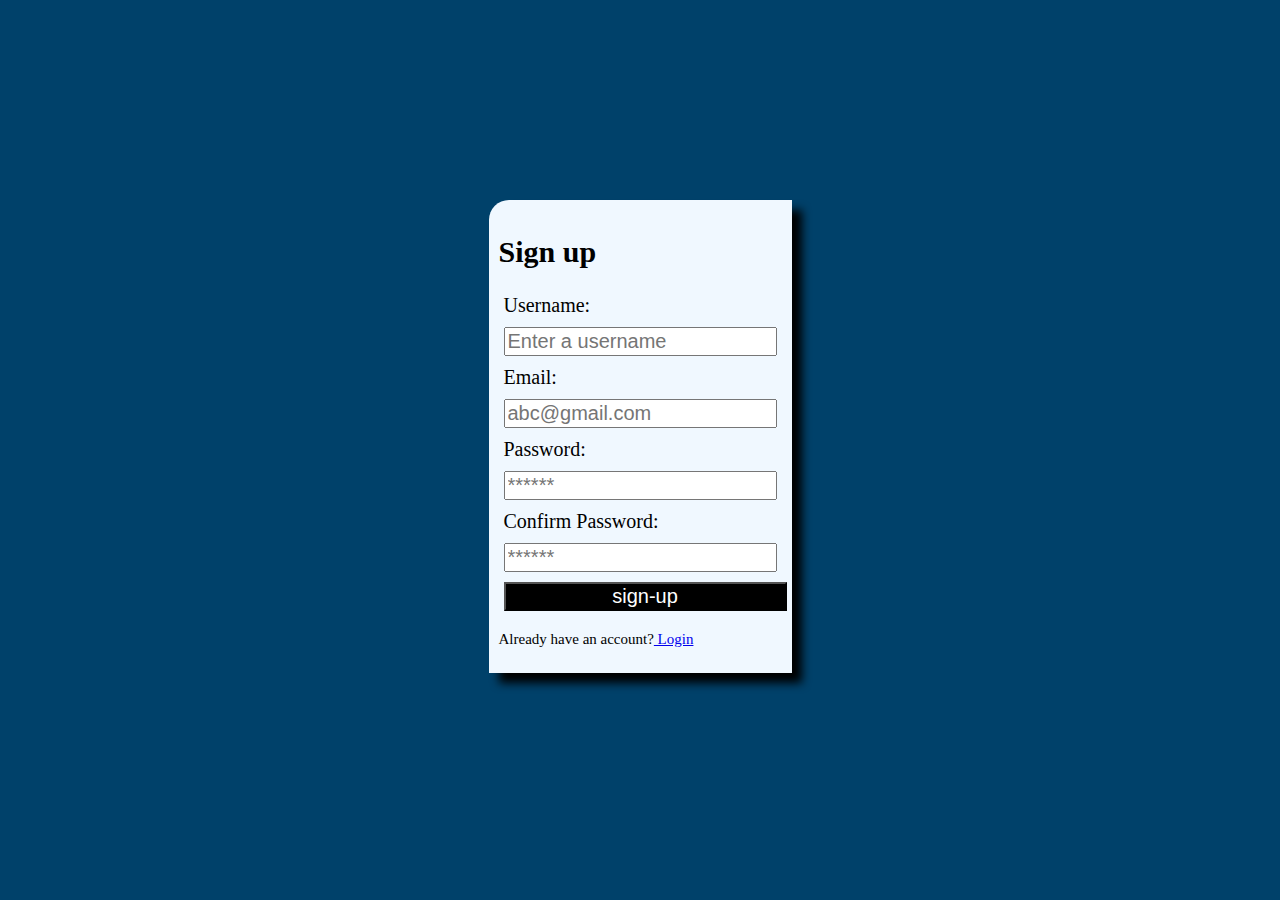
==== index.html @ f4965738 "Update and rename reg.html to index.html" ====
<!DOCTYPE html>
<html lang="en">
<head>
    <meta charset="UTF-8">
    <meta name="viewport" content="width=device-width, initial-scale=1.0">
    <link rel="stylesheet" href="reg.css">
    <title>Sign Up</title>
</head>
<body>
    <div>
        <form action="" id="reg">
            <h2>Sign up</h2>
            <label for="">Username:</label>
            <input type="text" name="username" placeholder="Enter a username" required id="username"><br>
            <label for="">Email:</label>
            <input type="email" name="email" placeholder="abc@gmail.com" required id="email"><br>
            <label for="">Password:</label>
            <input type="password" name="password" placeholder="******" required id="password"><br>
            <label for="">Confirm Password:</label>
            <input type="password" name="confirmPassword" placeholder="******"  required id="confirmPassword"><br>
            <input type="submit" id="submit" onclick="reg()" value="sign-up">
            <p>Already have an account?<a href="./login.html"> Login</a></p>
        </form>
    </div>
   
</body>
<script src="reg.js"></script>
</html>
---- reg.css ----
body {
    display: flex;
    justify-content: center;
    align-items: center;
    background-color: #00416A;
    font-family: Georgia, 'Times New Roman', Times, serif;
    margin: 200px;
}

form {
    padding: 10px;
    background-color: aliceblue;
    box-shadow: 10px 10px 10px black;
    border-top-left-radius: 20px;
}

label { 
    display: block;
}

h2 {
    font-size: 30px;
}

label, input {
    margin: 5px;
    font-size: 20px;
}

p {
    font-size: 15px;
}

#submit {
    width: 100%;
    background-color: black;
    color: white;
    cursor: pointer;
}

#submit:hover {
    background-color: darkblue;
    border-radius: 10px;
}


/* @media (max-width: 1100px) {

    body {
        width: min(600px, 100%);
        display: flex;

    }
 
    div {
        width: min(600px, 100%);
    }

    form {
        width: min(600px, 100%);
        
    }

    input {
        width: min(600px, 100%);

    }
    label {
        display: flex;
    }
} */
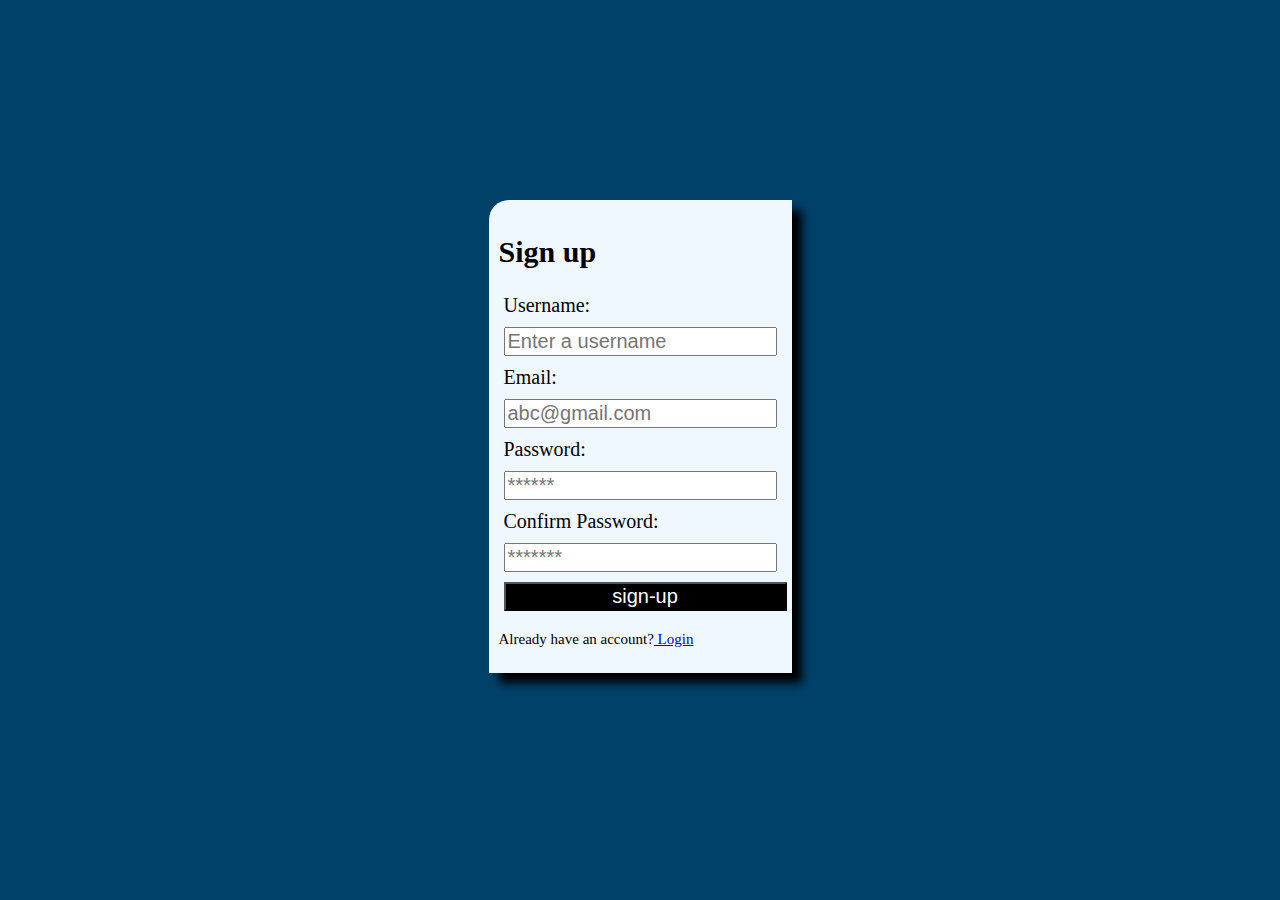
==== commit 9e55bbc4: "Update index.html" ====
--- a/index.html
+++ b/index.html
@@ -17,7 +17,7 @@
             <label for="">Password:</label>
             <input type="password" name="password" placeholder="******" required id="password"><br>
             <label for="">Confirm Password:</label>
-            <input type="password" name="confirmPassword" placeholder="******"  required id="confirmPassword"><br>
+            <input type="password" name="confirmPassword" placeholder="*******"  required id="confirmPassword"><br>
             <input type="submit" id="submit" onclick="reg()" value="sign-up">
             <p>Already have an account?<a href="./login.html"> Login</a></p>
         </form>
--- a/reg.css
+++ b/reg.css
@@ -44,28 +44,34 @@
 }
 
 
-/* @media (max-width: 1100px) {
+@media (max-width: 600px) {
 
     body {
         width: min(600px, 100%);
         display: flex;
-
+        align-items: center;
+        justify-content: center;
+        margin: 0 auto;
+        
     }
  
     div {
+        display: flex;
         width: min(600px, 100%);
+        align-items: center;
+        justify-content: center;
+        margin: 200px 0 0;
     }
 
     form {
         width: min(600px, 100%);
+        align-items: center;
+        justify-content: center;
         
     }
 
     input {
-        width: min(600px, 100%);
+        width: min(600px, 98%);
+    }
 
-    }
-    label {
-        display: flex;
-    }
-} */+}
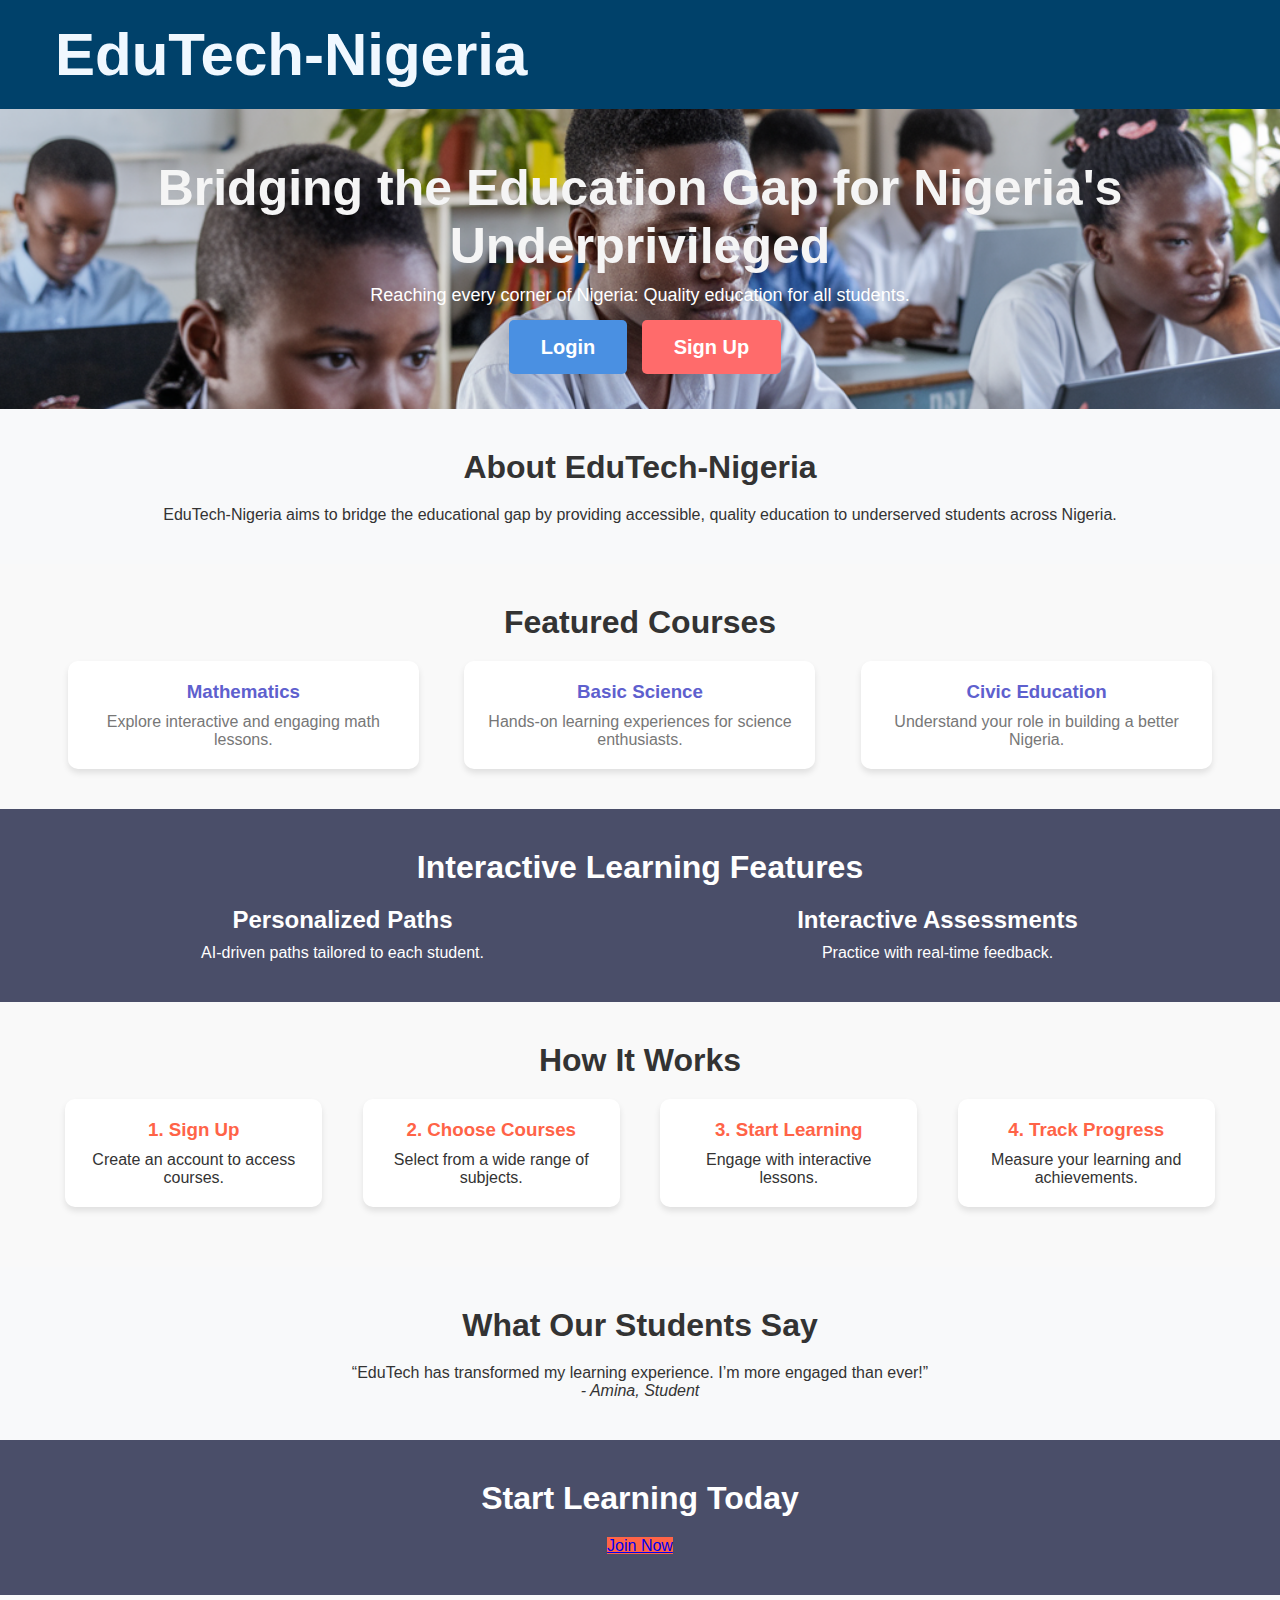
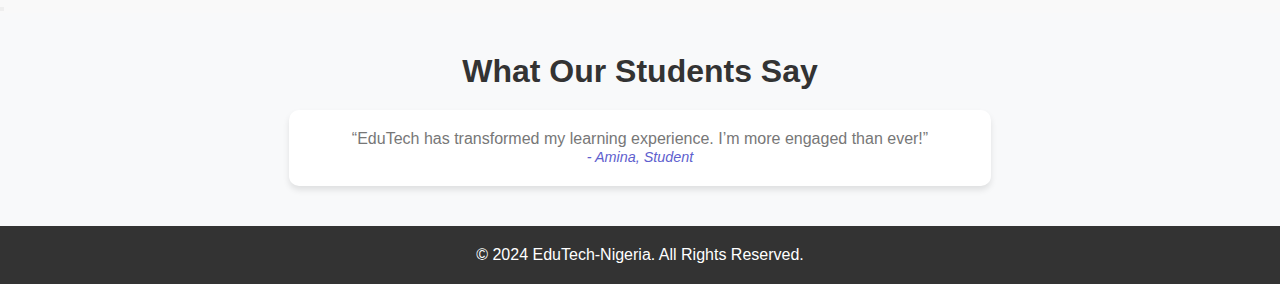
==== commit f527b8ab: "Add files via upload" ====
--- a/index.html
+++ b/index.html
@@ -3,26 +3,183 @@
 <head>
     <meta charset="UTF-8">
     <meta name="viewport" content="width=device-width, initial-scale=1.0">
-    <link rel="stylesheet" href="reg.css">
-    <title>Sign Up</title>
+    <link rel="stylesheet" href="index.css">
+    <title>home</title>
 </head>
 <body>
-    <div>
-        <form action="" id="reg">
-            <h2>Sign up</h2>
-            <label for="">Username:</label>
-            <input type="text" name="username" placeholder="Enter a username" required id="username"><br>
-            <label for="">Email:</label>
-            <input type="email" name="email" placeholder="abc@gmail.com" required id="email"><br>
-            <label for="">Password:</label>
-            <input type="password" name="password" placeholder="******" required id="password"><br>
-            <label for="">Confirm Password:</label>
-            <input type="password" name="confirmPassword" placeholder="*******"  required id="confirmPassword"><br>
-            <input type="submit" id="submit" onclick="reg()" value="sign-up">
-            <p>Already have an account?<a href="./login.html"> Login</a></p>
-        </form>
+      <!-- Navigation Bar-->
+      <header class="navbar">
+        <div class="container">
+            <h1 class="logo">EduTech-Nigeria</h1>
+            <nav>
+                <!-- <ul class="nav-links">
+                    <li><a href="#home" class="li">Home</a></li>
+                    <li><a href="#about" id="abouts" class="li">About Us</a></li>
+                    <li><a href="https://nerdc.gov.ng/content_manager/curriculum.html?citationMarker=43dcd9a7-70db-4a1f-b0ae-981daa162054s" class="li">Courses</a></li>
+                    <li><a href="https://ntic.edu.ng/nigerian-curriculum/" class="li">Resources</a></li>
+                    <li><a href="contact.html" class="li">Contact</a></li>
+                </ul> -->
+                <!-- <div class="auth-buttons">
+                    <a href="#" class="btn-login">Login</a>
+                    <a href="#" class="btn-signup">Sign Up</a>
+                </div> -->
+            </nav>
+        </div>
+    </header>
+
+    <!-- Hero Section -->
+    <section id="hero" class="hero-section">
+        <div class="hero-content">
+            <h2>Bridging the Education Gap for Nigeria's Underprivileged</h2>
+            <p>Reaching every corner of Nigeria: Quality education for all students.</p>
+            <!-- <a href="https://nerdc.gov.ng/content_manager/curriculum.html?citationMarker=43dcd9a7-70db-4a1f-b0ae-981daa162054s" class="btn-primary">Explore Courses</a>
+            <a href="quiz.html" class="btn-secondary">Take Quiz</a> -->
+            <div class="auth-buttons">
+                <a href="login.html" class="btn-login">Login</a>
+                <a href="reg.html" class="btn-signup">Sign Up</a>
+            </div>
+        </div>
+    </section>
+
+    <!-- Introduction Section -->
+    <section id="about" class="about-section">
+        <div class="container">
+            <h2>About EduTech-Nigeria</h2>
+            <p>EduTech-Nigeria aims to bridge the educational gap by providing accessible, quality education to underserved students across Nigeria.</p>
+        </div>
+    </section>
+
+    <!-- Featured Courses Section -->
+    <section id="courses" class="courses-section">
+        <div class="container">
+            <h2>Featured Courses</h2>
+            <div class="course-cards">
+                <div class="course-card">
+                    <h3>Mathematics</h3>
+                    <p>Explore interactive and engaging math lessons.</p>
+                </div>
+                <div class="course-card">
+                    <h3>Basic Science</h3>
+                    <p>Hands-on learning experiences for science enthusiasts.</p>
+                </div>
+                <div class="course-card">
+                    <h3>Civic Education</h3>
+                    <p>Understand your role in building a better Nigeria.</p>
+                </div>
+            </div>
+        </div>
+    </section>
+
+    <!-- Interactive Learning Features -->
+    <section id="features" class="features-section">
+        <div class="container">
+            <h2>Interactive Learning Features</h2>
+            <div class="features-grid">
+                <div class="feature">
+                    <h3>Personalized Paths</h3>
+                    <p>AI-driven paths tailored to each student.</p>
+                </div>
+                <div class="feature">
+                    <h3>Interactive Assessments</h3>
+                    <p>Practice with real-time feedback.</p>
+                </div>
+            </div>
+        </div>
+    </section>
+
+    <!-- How It Works Section -->
+    <section id="how-it-works" class="how-it-works-section">
+        <div class="container">
+            <h2>How It Works</h2>
+            <div class="steps">
+                <div class="step">
+                    <h3>1. Sign Up</h3>
+                    <p>Create an account to access courses.</p>
+                </div>
+                <div class="step">
+                    <h3>2. Choose Courses</h3>
+                    <p>Select from a wide range of subjects.</p>
+                </div>
+                <div class="step">
+                    <h3>3. Start Learning</h3>
+                    <p>Engage with interactive lessons.</p>
+                </div>
+                <div class="step">
+                    <h3>4. Track Progress</h3>
+                    <p>Measure your learning and achievements.</p>
+                </div>
+            </div>
+        </div>
+    </section>
+
+    <!-- Testimonials Section -->
+    <section id="testimonials" class="testimonials-section">
+        <div class="container">
+            <h2>What Our Students Say</h2>
+            <div class="testimonials">
+                <blockquote>
+                    <p>“EduTech has transformed my learning experience. I’m more engaged than ever!”</p>
+                    <cite>- Amina, Student</cite>
+                </blockquote>
+            </div>
+        </div>
+    </section>
+
+    <!-- CTA Section -->
+    <section id="cta" class="cta-section">
+        <div class="container">
+            <h2>Start Learning Today</h2>
+            <a href="reg.html" class="btn-primary">Join Now</a>
+        </div>
+    </section>
+<button class="nav-toggle">
+
+    <span class="bar"></span>
+
+    <span class="bar"></span>
+
+    <span class="bar"></span>
+
+</button>
+<section id="testimonials" class="testimonials-section">
+
+    <div class="container">
+
+        <h2>What Our Students Say</h2>
+
+        <div class="testimonial">
+
+            <blockquote>
+
+                <p>“EduTech has transformed my learning experience. I’m more engaged than ever!”</p>
+
+                <cite>- Amina, Student</cite>
+
+            </blockquote>
+
+        </div>
+
+        <div class="testimonial" style="display: none;">
+
+            <blockquote>
+
+                <p>“The courses are interactive and help me understand better.”</p>
+
+                <cite>- Musa, Parent</cite>
+
+            </blockquote>
+
+        </div>
+
     </div>
-   
+
+</section>
+    <!-- Footer -->
+    <footer class="footer">
+        <div class="container">
+            <p>&copy; 2024 EduTech-Nigeria. All Rights Reserved.</p>
+        </div>
+    </footer>
 </body>
-<script src="reg.js"></script>
-</html>
+<script src="homepage.js"></script>
+</html>--- a/index.css
+++ b/index.css
@@ -0,0 +1,267 @@
+/* Global Styles */
+* {
+    margin: 0;
+    padding: 0;
+    box-sizing: border-box;
+    font-family: Arial, sans-serif;
+}
+
+body {
+    background-color: #f9f9f9;
+    color: #333;
+}
+
+.container {
+    max-width: 1200px;
+    margin: 0 auto;
+    padding: 0 15px;
+}
+
+/* Header */
+.navbar {
+    background-color: #00416A;
+    padding: 20px;
+    box-shadow: 0 2px 4px rgba(0, 0, 0, 0.1);
+    /* display: flex; */
+    text-align: left;
+    justify-content: space-between;
+}
+
+.logo {
+    color: aliceblue;
+    font-size: 60px;
+    font-weight: bold;
+    font-family: Arial, Helvetica, sans-serif;
+    
+}
+
+.nav-links {
+    list-style: none;
+    display: flex;
+    gap: 15px;
+}
+
+.nav-links .li {
+    color: #333;
+    text-decoration: none;
+    font-weight: bold;
+}
+
+.auth-buttons a {
+    margin-left: 10px;
+    padding: 16px 32px;
+    text-decoration: none;
+    color: #fff;
+    font-weight: bold;
+    border-radius: 5px;
+    font-size: 20px;
+}
+
+.btn-login {
+    background-color: #4a90e2;
+}
+
+.btn-signup {
+    background-color: #ff6b6b;
+}
+
+/* Hero Section */
+.hero-section {
+    background: url('nig.webp') no-repeat center center/cover;
+    padding: 50px 0;
+    text-align: center;
+}
+
+.hero-section h2 {
+    font-size: 50px;
+    color: whitesmoke;
+}
+
+.hero-section p {
+    font-size: 18px;
+    color: white;
+    margin: 10px 0 30px;
+}
+
+.hero-section .btn-primary {
+    background-color: #4a90e2;
+    color: #fff;
+    padding: 10px 20px;
+    text-decoration: none;
+    border-radius: 5px;
+}
+
+.hero-section .btn-secondary {
+    background-color: #ff6b6b;
+    color: #fff;
+    padding: 10px 20px;
+    text-decoration: none;
+    border-radius: 5px;
+}
+
+/* About Section */
+.about-section {
+    padding: 40px 20px;
+    text-align: center;
+    background-color: #f8f9fa;
+}
+
+.about-section h2 {
+    font-size: 2rem;
+    color: #333;
+    margin-bottom: 20px;
+}
+
+/* Featured Courses Section */
+.courses-section {
+    padding: 40px 20px;
+    text-align: center;
+}
+
+.courses-section h2 {
+    font-size: 2rem;
+    margin-bottom: 20px;
+    color: #333;
+}
+
+.course-cards {
+    display: flex;
+    justify-content: space-around;
+    gap: 20px;
+}
+
+.course-card {
+    background-color: #fff;
+    border-radius: 10px;
+    box-shadow: 0 4px 6px rgba(0, 0, 0, 0.1);
+    padding: 20px;
+    width: 30%;
+    text-align: center;
+}
+
+.course-card h3 {
+    color: #5e60ce;
+    margin-bottom: 10px;
+}
+
+.course-card p {
+    color: #777;
+}
+
+/* Features Section */
+.features-section {
+    background-color: #4a4e69;
+    color: #fff;
+    padding: 40px 20px;
+}
+
+.features-section h2 {
+    font-size: 2rem;
+    text-align: center;
+    margin-bottom: 20px;
+}
+
+.features-grid {
+    display: flex;
+    justify-content: space-around;
+    gap: 20px;
+}
+
+.feature {
+    text-align: center;
+    width: 45%;
+}
+
+.feature h3 {
+    font-size: 1.5rem;
+    margin-bottom: 10px;
+}
+
+/* How It Works Section */
+.how-it-works-section {
+    padding: 40px 20px;
+    text-align: center;
+}
+
+.how-it-works-section h2 {
+    font-size: 2rem;
+    margin-bottom: 20px;
+}
+
+.steps {
+    display: flex;
+    justify-content: space-around;
+    gap: 20px;
+    flex-wrap: wrap;
+}
+
+.step {
+    width: 22%;
+    background-color: #fff;
+    border-radius: 10px;
+    padding: 20px;
+    box-shadow: 0 4px 6px rgba(0, 0, 0, 0.1);
+    margin-bottom: 20px;
+}
+
+.step h3 {
+    color: #ff6347;
+    margin-bottom: 10px;
+}
+
+/* Testimonials Section */
+.testimonials-section {
+    background-color: #f8f9fa;
+    padding: 40px 20px;
+    text-align: center;
+}
+
+.testimonials-section h2 {
+    font-size: 2rem;
+    color: #333;
+    margin-bottom: 20px;
+}
+
+.testimonial {
+    width: 60%;
+    margin: 0 auto;
+    padding: 20px;
+    border-radius: 10px;
+    background-color: #fff;
+    box-shadow: 0 4px 6px rgba(0, 0, 0, 0.1);
+}
+
+.testimonial p {
+    font-size: 1rem;
+    color: #777;
+}
+
+.testimonial cite {
+    font-size: 0.9rem;
+    color: #5e60ce;
+}
+
+/* CTA Section */
+.cta-section {
+    background-color: #4a4e69;
+    color: #fff;
+    padding: 40px 20px;
+    text-align: center;
+}
+
+.cta-section h2 {
+    font-size: 2rem;
+    margin-bottom: 20px;
+}
+
+.cta-section .btn-primary {
+    background-color: #ff6347;
+}
+
+/* Footer */
+.footer {
+    background-color: #333;
+    color: #fff;
+    padding: 20px;
+    text-align: center;
+}
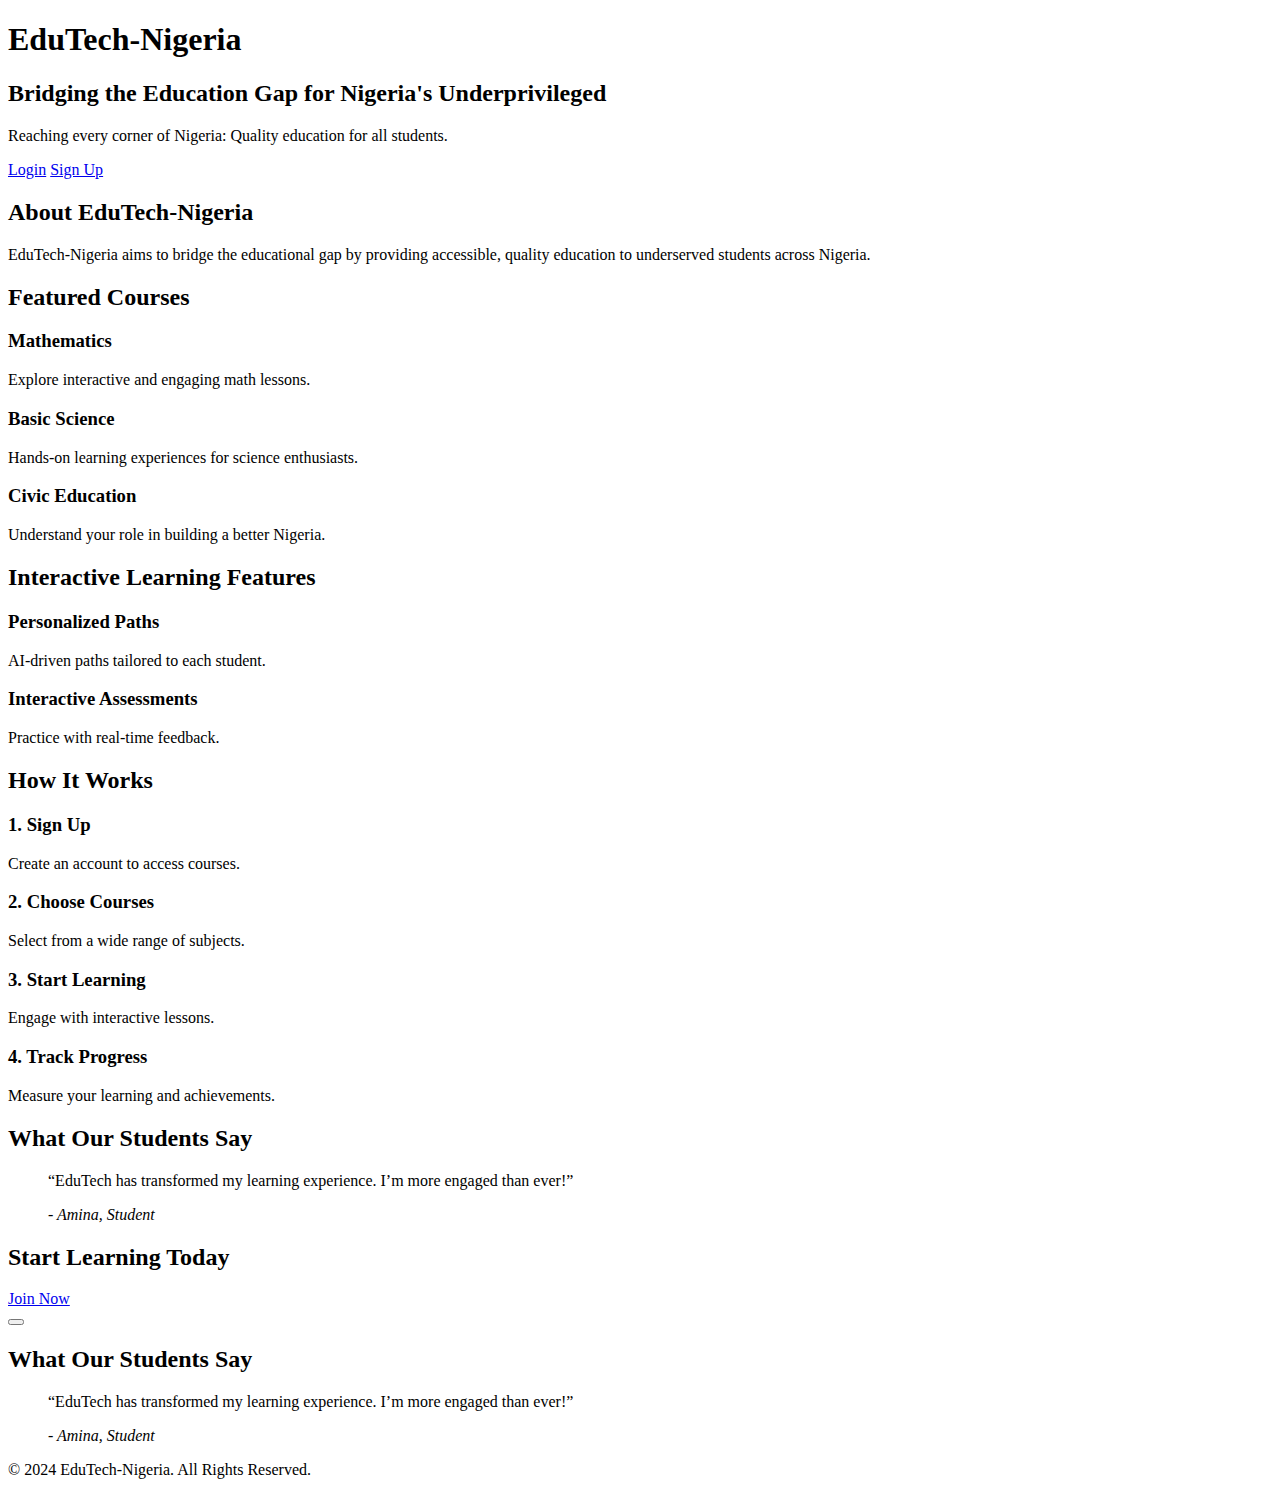
==== commit 0b96d7e4: "Update index.html" ====
--- a/index.html
+++ b/index.html
@@ -3,7 +3,7 @@
 <head>
     <meta charset="UTF-8">
     <meta name="viewport" content="width=device-width, initial-scale=1.0">
-    <link rel="stylesheet" href="index.css">
+    <link rel="stylesheet" href="sty.css">
     <title>home</title>
 </head>
 <body>
@@ -182,4 +182,4 @@
     </footer>
 </body>
 <script src="homepage.js"></script>
-</html>+</html>
